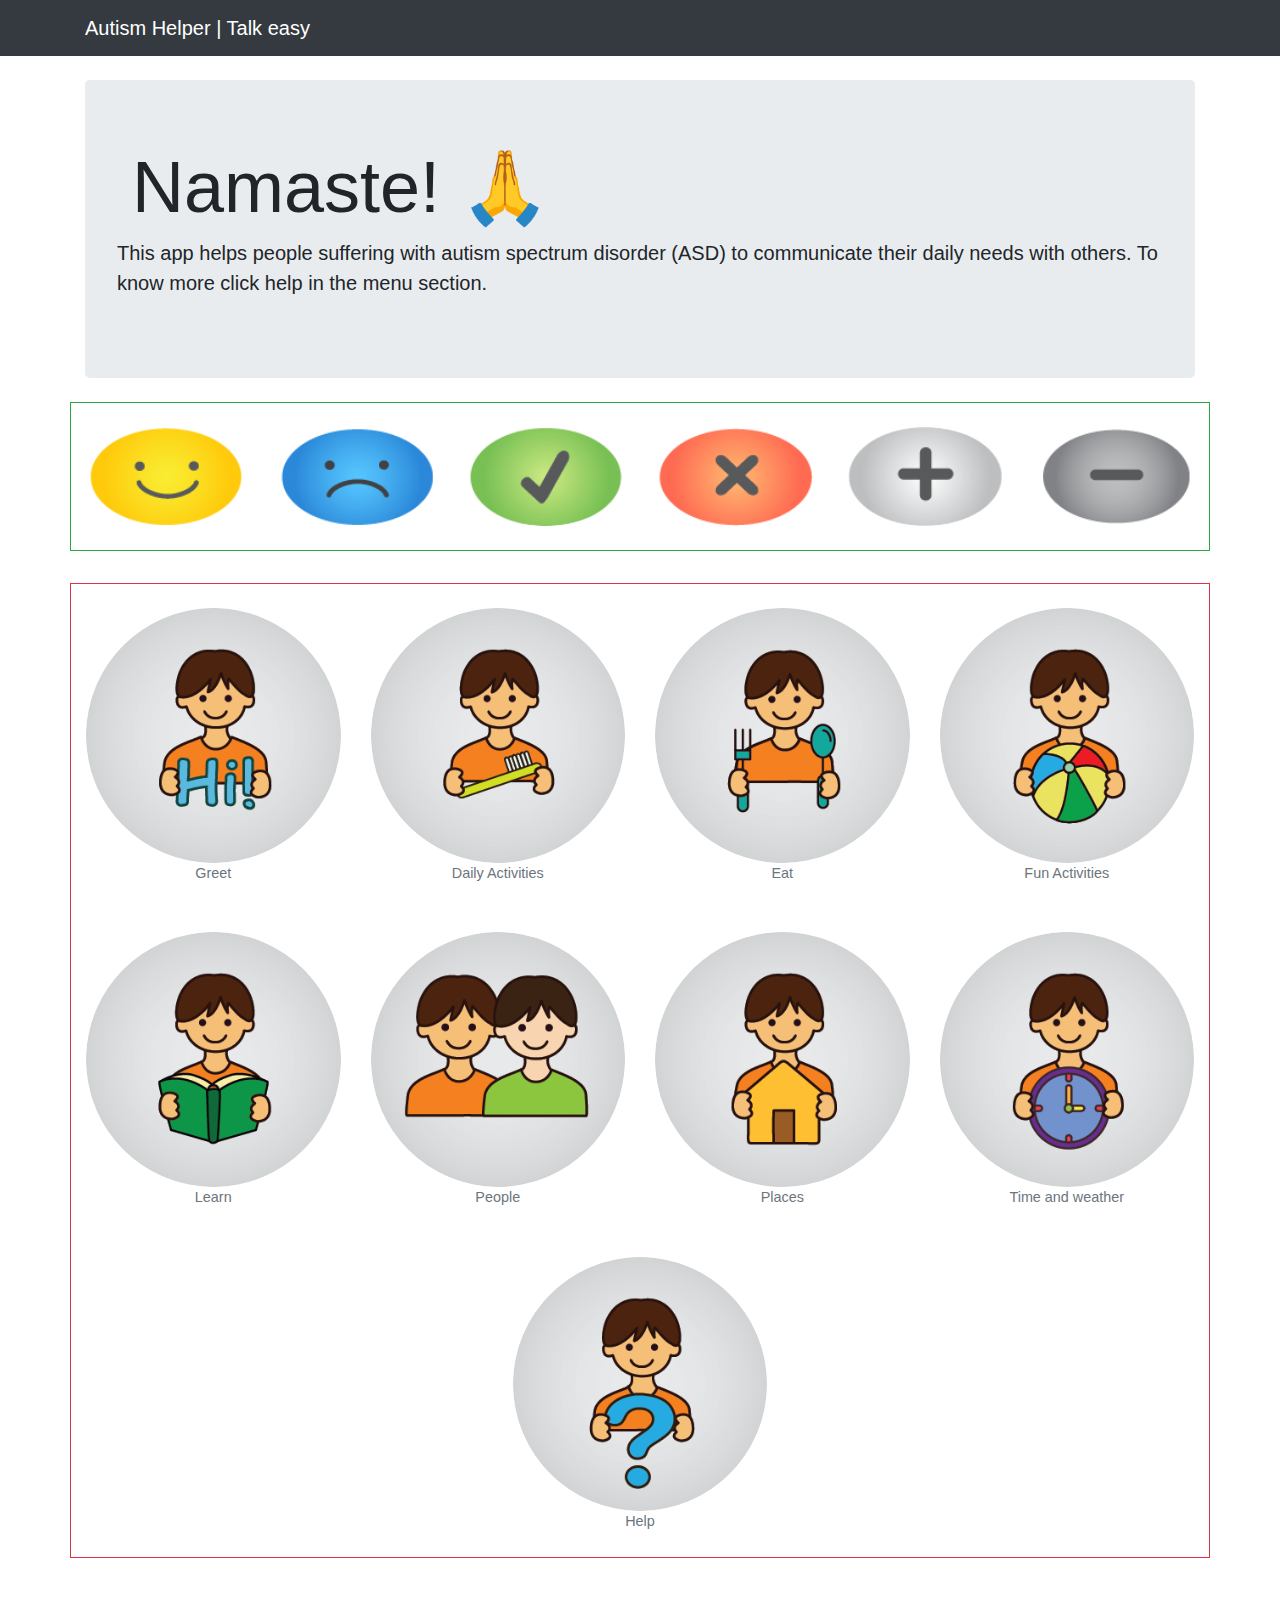
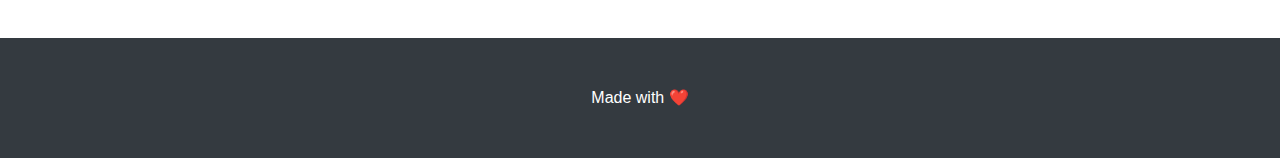
==== daily.html @ 7a18bffb "Add files | First commit" ====
<!DOCTYPE html>
<html lang="en">

<head>

  <meta charset="utf-8">
  <meta name="viewport" content="width=device-width, initial-scale=1, shrink-to-fit=no">
  <meta name="description" content="A website to help autism students communicate their day to day needs">

  <title>Autism helper | AGA Project</title>

  <!-- Bootstrap CSS -->
  <link href="vendor/bootstrap/css/bootstrap.min.css" rel="stylesheet">

  <!-- Custom styles -->
  <link href="css/heroic-features.css" rel="stylesheet">
  <link href="css/main.css" rel="stylesheet">

</head>

<body>

  <!-- Navigation -->
  <nav class="navbar navbar-expand-lg navbar-dark bg-dark fixed-top">
    <div class="container">
      <a class="navbar-brand" href="#">Autism Helper | Talk easy</a>
    </div>
  </nav>

  <!-- Page Content -->
  <div class="container">

    <!-- Jumbotron Header -->
    <header class="jumbotron my-4">
      <div class="col-lg-12 col-md-12">
        <h1 class="display-3">Namaste! 🙏</h1>
      </div>
      <p class="lead">This app helps people suffering with autism spectrum disorder (ASD) to communicate their daily needs with others. To know more click help in the menu section.</p>
      <!-- <a href="#" class="btn btn-primary btn-lg">Call to action!</a> -->
    </header>

    <!-- Page Features -->
    <div class="row text-center border border-success">

      <div class="col-lg-2 col-md-4 mb-4 mt-4">
        <img class="card-img-top rounded-circle" id="like" src="img/like.png" alt="">
      </div>

      <div class="col-lg-2 col-md-4 mb-4 mt-4">
        <img class="card-img-top rounded-circle" id="dontlike" src="img/dontlike.png" alt="">
      </div>

      <div class="col-lg-2 col-md-4 mb-4 mt-4">
        <img class="card-img-top rounded-circle" id="yes" src="img/yes.png" alt="">
      </div>

      <div class="col-lg-2 col-md-4 mb-4 mt-4">
        <img class="card-img-top rounded-circle" id="no" src="img/no.png" alt="">
      </div>

      <div class="col-lg-2 col-md-4 mb-4 mt-4">
        <img class="card-img-top rounded-circle" id="more" src="img/more.png" alt="">
      </div>

      <div class="col-lg-2 col-md-4 mb-4 mt-4">
        <img class="card-img-top rounded-circle" id="less" src="img/less.png" alt="">
      </div>

    </div>
    <!-- /.row -->
  
  </div>
  <!-- /.container -->

  <div class="container" style="margin-top: 2em; margin-bottom: 5em;">
    
    <div class="row text-center border border-danger justify-content-md-center">

      <div class="col-lg-3 col-md-4 mb-4 mt-4">
        <img class="card-img-top rounded-circle" id="greet" src="img/greet.png" alt="">
        <figcaption class="figure-caption text-center">Greet</figcaption>
      </div>

      <div class="col-lg-3 col-md-4 mb-4 mt-4">
        <img class="card-img-top rounded-circle" id="daily" src="img/daily.png" alt="">
        <figcaption class="figure-caption text-center">Daily Activities</figcaption>
      </div>

      <div class="col-lg-3 col-md-4 mb-4 mt-4">
        <img class="card-img-top rounded-circle" id="eat" src="img/eat.png" alt="">
        <figcaption class="figure-caption text-center">Eat</figcaption>
      </div>

      <div class="col-lg-3 col-md-4 mb-4 mt-4">
        <img class="card-img-top rounded-circle" id="fun" src="img/fun.png" alt="">
        <figcaption class="figure-caption text-center">Fun Activities</figcaption>
      </div>

      <div class="col-lg-3 col-md-4 mb-4 mt-4">
        <img class="card-img-top rounded-circle" id="learn" src="img/learn.png" alt="">
        <figcaption class="figure-caption text-center">Learn</figcaption>
      </div>

      <div class="col-lg-3 col-md-4 mb-4 mt-4">
        <img class="card-img-top rounded-circle" id="people" src="img/people.png" alt="">
        <figcaption class="figure-caption text-center">People</figcaption>
      </div>

      <div class="col-lg-3 col-md-4 mb-4 mt-4">
        <img class="card-img-top rounded-circle" id="places" src="img/places.png" alt="">
        <figcaption class="figure-caption text-center">Places</figcaption>
      </div>

      <div class="col-lg-3 col-md-4 mb-4 mt-4">
        <img class="card-img-top rounded-circle" id="time" src="img/time.png" alt="">
        <figcaption class="figure-caption text-center">Time and weather</figcaption>
      </div>

      <div class="col-lg-3 col-md-4 mb-4 mt-4">
        <img class="card-img-top rounded-circle" id="help" src="img/help.png" alt="">
        <figcaption class="figure-caption text-center">Help</figcaption>
      </div>

    </div>
  
  </div>

  <!-- Footer -->
  <footer class="py-5 bg-dark">
    <div class="container">
      <p class="m-0 text-center text-white"> Made with ❤️</p>
    </div>
  </footer>

  <!-- Bootstrap core JavaScript -->
  <script src="vendor/jquery/jquery.min.js"></script>
  <script src="vendor/bootstrap/js/bootstrap.bundle.min.js"></script>
  <script src="js/main.js"></script>
</body>

</html>
---- css/heroic-features.css ----
/*!
 * Start Bootstrap - Heroic Features (https://startbootstrap.com/template-overviews/heroic-features)
 * Copyright 2013-2019 Start Bootstrap
 * Licensed under MIT (https://github.com/BlackrockDigital/startbootstrap-heroic-features/blob/master/LICENSE)
 */
body {
  padding-top: 56px;
}
---- css/main.css ----
.selected_block {
    border: 5px solid red;
}
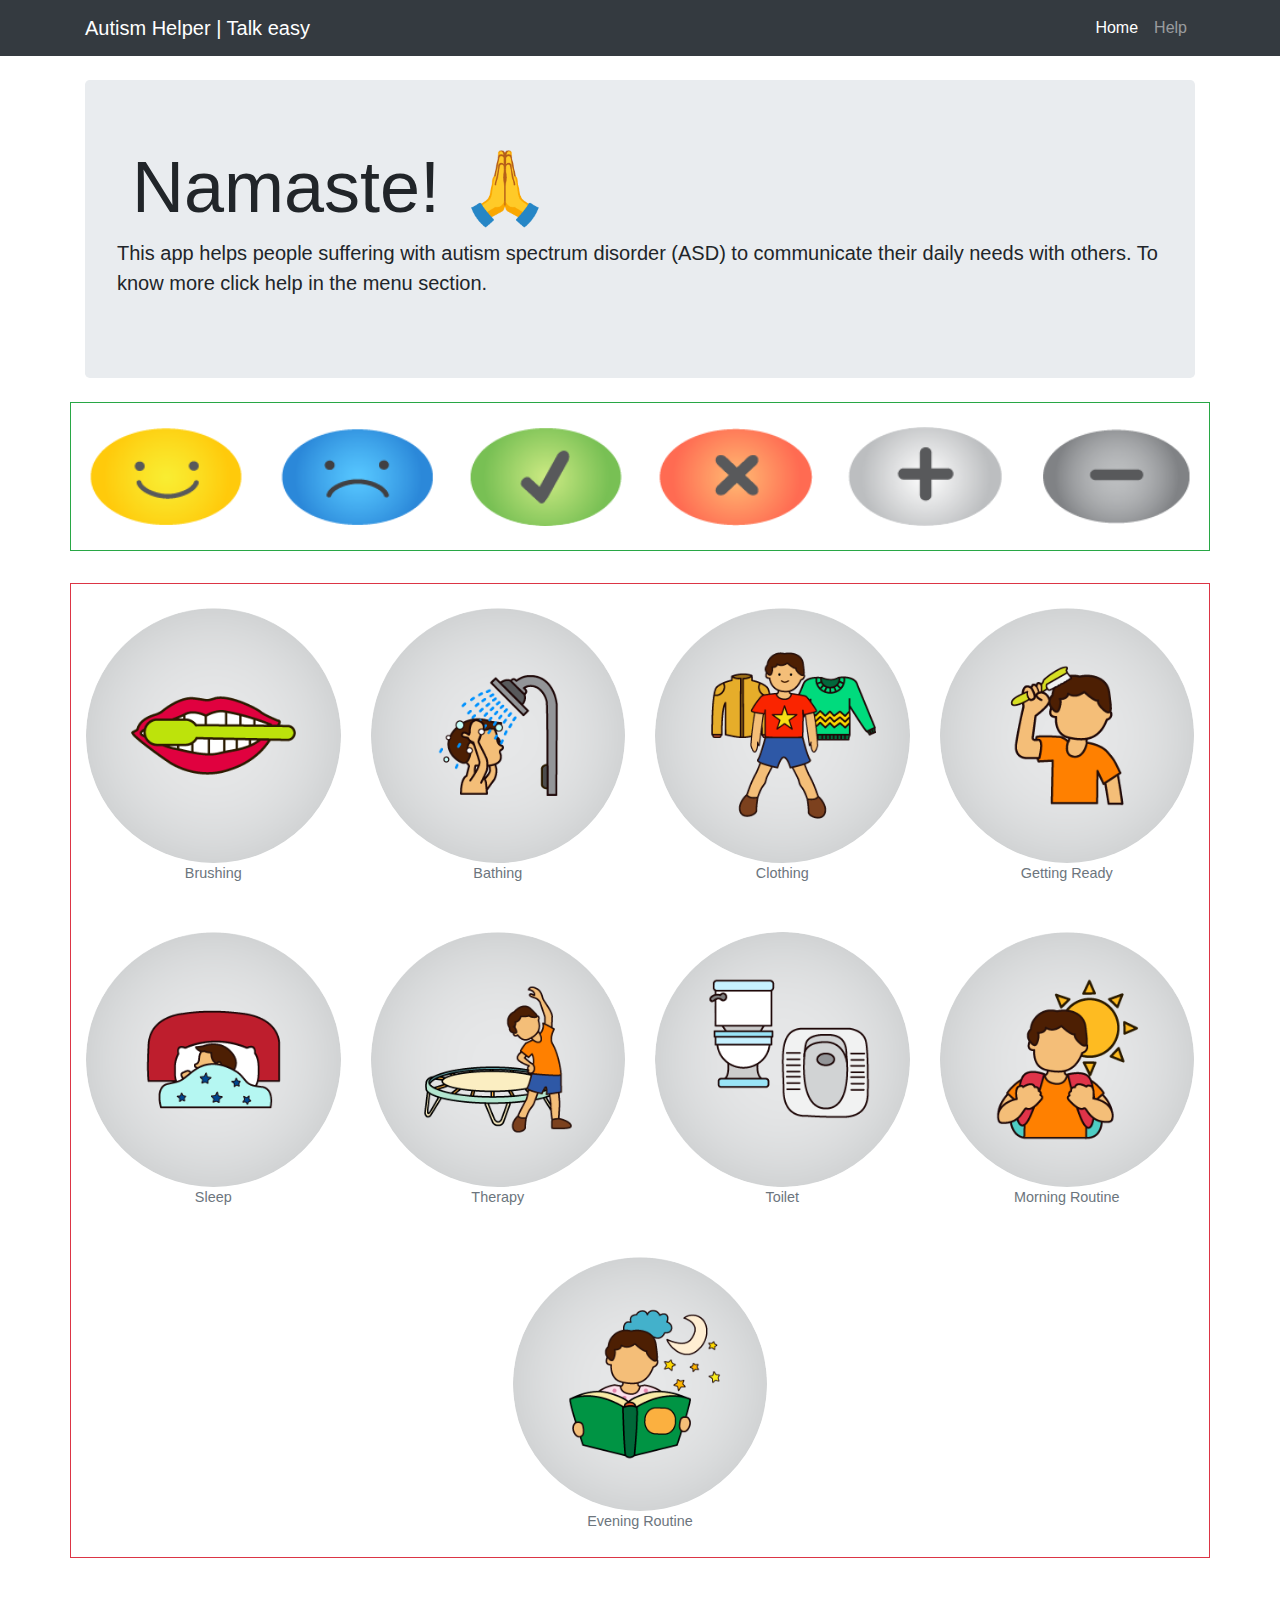
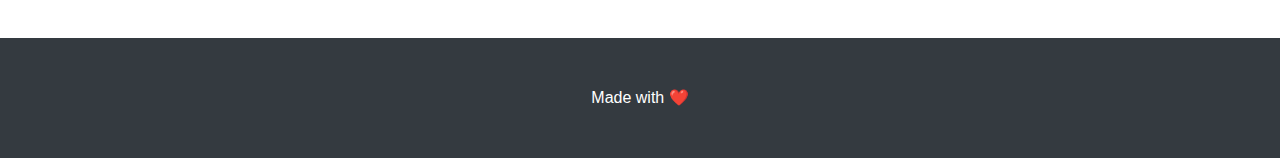
==== commit 0c57fc27: "Almost done" ====
--- a/daily.html
+++ b/daily.html
@@ -24,6 +24,19 @@
   <nav class="navbar navbar-expand-lg navbar-dark bg-dark fixed-top">
     <div class="container">
       <a class="navbar-brand" href="#">Autism Helper | Talk easy</a>
+      <button class="navbar-toggler" type="button" data-toggle="collapse" data-target="#navbarResponsive" aria-controls="navbarResponsive" aria-expanded="false" aria-label="Toggle navigation">
+        <span class="navbar-toggler-icon"></span>
+      </button>
+      <div class="collapse navbar-collapse" id="navbarResponsive">
+        <ul class="navbar-nav ml-auto">
+          <li class="nav-item active">
+            <a class="nav-link" href="index.html">Home
+            </a>
+          </li>
+          <li class="nav-item">
+            <a data-toggle="modal" data-target="#exampleModalCenter" class="nav-link" href="#">Help</a>
+          </li>
+        </ul>
     </div>
   </nav>
 
@@ -77,48 +90,48 @@
     <div class="row text-center border border-danger justify-content-md-center">
 
       <div class="col-lg-3 col-md-4 mb-4 mt-4">
-        <img class="card-img-top rounded-circle" id="greet" src="img/greet.png" alt="">
-        <figcaption class="figure-caption text-center">Greet</figcaption>
+        <img class="card-img-top rounded-circle" id="brush" src="img/Daily/brush.png" alt="">
+        <figcaption class="figure-caption text-center">Brushing</figcaption>
       </div>
 
       <div class="col-lg-3 col-md-4 mb-4 mt-4">
-        <img class="card-img-top rounded-circle" id="daily" src="img/daily.png" alt="">
-        <figcaption class="figure-caption text-center">Daily Activities</figcaption>
+        <img class="card-img-top rounded-circle" id="bathing" src="img/Daily/bathing.png" alt="">
+        <figcaption class="figure-caption text-center">Bathing</figcaption>
       </div>
 
       <div class="col-lg-3 col-md-4 mb-4 mt-4">
-        <img class="card-img-top rounded-circle" id="eat" src="img/eat.png" alt="">
-        <figcaption class="figure-caption text-center">Eat</figcaption>
+        <img class="card-img-top rounded-circle" id="clothing" src="img/Daily/clothing.png" alt="">
+        <figcaption class="figure-caption text-center">Clothing</figcaption>
       </div>
 
       <div class="col-lg-3 col-md-4 mb-4 mt-4">
-        <img class="card-img-top rounded-circle" id="fun" src="img/fun.png" alt="">
-        <figcaption class="figure-caption text-center">Fun Activities</figcaption>
+        <img class="card-img-top rounded-circle" id="getready" src="img/Daily/getready.png" alt="">
+        <figcaption class="figure-caption text-center">Getting Ready</figcaption>
       </div>
 
       <div class="col-lg-3 col-md-4 mb-4 mt-4">
-        <img class="card-img-top rounded-circle" id="learn" src="img/learn.png" alt="">
-        <figcaption class="figure-caption text-center">Learn</figcaption>
+        <img class="card-img-top rounded-circle" id="sleep" src="img/Daily/sleep.png" alt="">
+        <figcaption class="figure-caption text-center">Sleep</figcaption>
       </div>
 
       <div class="col-lg-3 col-md-4 mb-4 mt-4">
-        <img class="card-img-top rounded-circle" id="people" src="img/people.png" alt="">
-        <figcaption class="figure-caption text-center">People</figcaption>
+        <img class="card-img-top rounded-circle" id="therapy" src="img/Daily/therapy.png" alt="">
+        <figcaption class="figure-caption text-center">Therapy</figcaption>
       </div>
 
       <div class="col-lg-3 col-md-4 mb-4 mt-4">
-        <img class="card-img-top rounded-circle" id="places" src="img/places.png" alt="">
-        <figcaption class="figure-caption text-center">Places</figcaption>
+        <img class="card-img-top rounded-circle" id="toilet" src="img/Daily/toilet.png" alt="">
+        <figcaption class="figure-caption text-center">Toilet</figcaption>
       </div>
 
       <div class="col-lg-3 col-md-4 mb-4 mt-4">
-        <img class="card-img-top rounded-circle" id="time" src="img/time.png" alt="">
-        <figcaption class="figure-caption text-center">Time and weather</figcaption>
+        <img class="card-img-top rounded-circle" id="morning" src="img/Daily/morning1.png" alt="">
+        <figcaption class="figure-caption text-center">Morning Routine</figcaption>
       </div>
 
       <div class="col-lg-3 col-md-4 mb-4 mt-4">
-        <img class="card-img-top rounded-circle" id="help" src="img/help.png" alt="">
-        <figcaption class="figure-caption text-center">Help</figcaption>
+        <img class="card-img-top rounded-circle" id="evening" src="img/Daily/evening.png" alt="">
+        <figcaption class="figure-caption text-center">Evening Routine</figcaption>
       </div>
 
     </div>
@@ -135,7 +148,7 @@
   <!-- Bootstrap core JavaScript -->
   <script src="vendor/jquery/jquery.min.js"></script>
   <script src="vendor/bootstrap/js/bootstrap.bundle.min.js"></script>
-  <script src="js/main.js"></script>
+  <script src="js/daily.js"></script>
 </body>
 
 </html>
